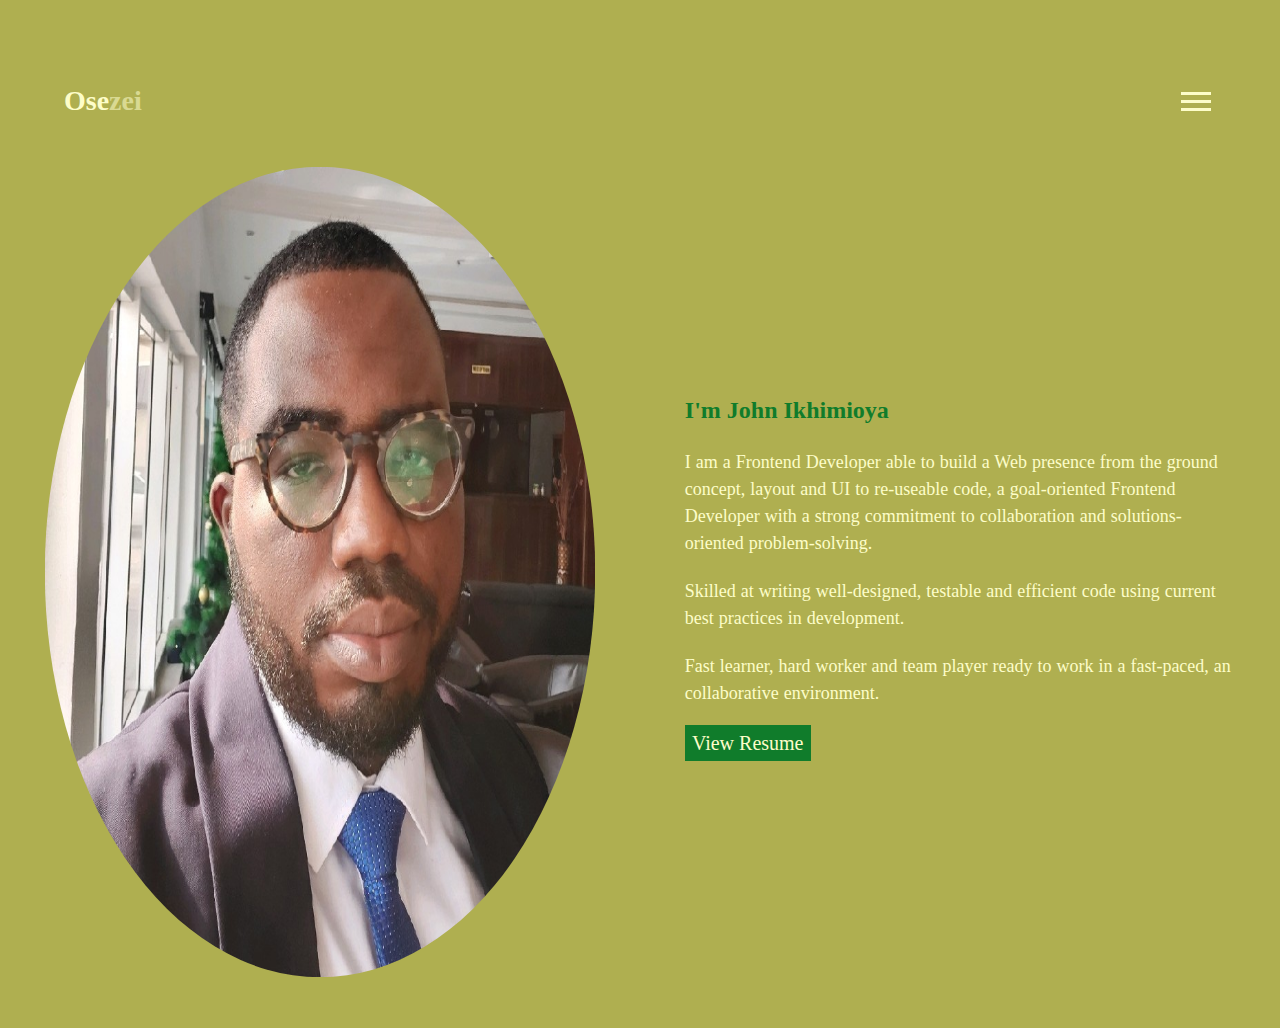
==== about.html @ 630dd433 "added about page" ====
<!DOCTYPE html>
<html lang="en">
  <head>
    <meta charset="UTF-8" />
    <meta http-equiv="X-UA-Compatible" content="IE=edge" />
    <meta name="viewport" content="width=device-width, initial-scale=1.0" />
    <link rel="stylesheet" href="stylesAbout.css" />
    <title>About</title>
  </head>
  <body>
    <!--header-->
    <header class="banner" id="home">
      <div class="navbar">
        <div class="nav-text">
          <h3>Ose<span>zei</span></h3>
        </div>

        <nav class="nav" id="nav">
          <div class="links-container">
            <ul class="links">
              <li><a href="./index.html" class="scroll-link">home</a></li>
              <li><a href="#" class="scroll-link">portfolio</a></li>
              <li><a href="#services" class="scroll-link">contact</a></li>
              <li>
                <button class="btn-to-close">
                  <a
                    >close<i class="fa fa-times-circle" aria-hidden="true"></i
                  ></a>
                </button>
              </li>
            </ul>
          </div>
        </nav>

        <!-- Nav burger -->
        <div class="burger">
          <div class="line1"></div>
          <div class="line2"></div>
          <div class="line3"></div>
        </div>
      </div>
    </header>

    <div id="about-me" class="page2">
      <!-- <div class="about">
        <h3>about <span>me</span></h3>
      </div> -->

      <!-- PICTURE AND TEXT CONTAINER -->
      <div class="about-me">
        <div class="self-container">
          <img src="./img/me.jpg" class="self" />
        </div>

        <div class="text-about-me">
          <h3>I'm John Ikhimioya</h3>
          <br />

          <p>
            I am a Frontend Developer able to build a Web presence from the
            ground concept, layout and UI to re-useable code, a goal-oriented
            Frontend Developer with a strong commitment to collaboration and
            solutions-oriented problem-solving.
          </p>
          <br />

          <p>
            Skilled at writing well-designed, testable and efficient code using
            current best practices in development.
          </p>
          <br />

          <p>
            Fast learner, hard worker and team player ready to work in a
            fast-paced, an collaborative environment.
          </p>
          <br />

          <div class="resume">
            <a href="#">View Resume</a>
          </div>
        </div>
      </div>
    </div>

    <script src="app.js"></script>
  </body>
</html>
---- stylesAbout.css ----
/* ABOUT PAGE */

*,
::after,
::before {
  margin: 0;
  padding: 0;
  box-sizing: border-box;
}
:root {
  --clr-green2: rgb(72, 161, 94);
  --clr-green: rgb(16, 124, 43);
  --clr-green1: rgb(16, 92, 16);
  --clr-yellow: rgb(253, 253, 201);
  --clr-yellow1: rgb(175, 175, 80);
  --jsqbjk: #c59d5f;
  --clr-black: #222;
  --clr-white: white;
  --clr-blue: rgb(14, 50, 97);
  --clr-background: rgba(255, 255, 255, 0.356);
  --clr-backgroung-about: rgba(207, 206, 206, 0.616);
}

body {
  line-height: 1.5;
  font-size: 0.875rem;
  /* font-family: 'poppins', sans-serif; */
  font-family: "Andada Pro", serif;
  overflow-x: hidden;
  background-color: var(--clr-yellow1);
}
h1,
h2,
h3,
h4,
h5,
h6,
p {
  /* color: #2a3a49; */
  color: var(--clr-black);
}
.nav-text h3 {
  color: var(--clr-yellow);
  font-size: 28px;
  cursor: pointer;
}
.nav-text span {
  opacity: 0.55;
}
.navbar {
  width: 90%;
  margin: 0 auto;
  padding-top: 5rem;
  display: flex;
  align-items: center;
  justify-content: space-between;
}
.nav {
  position: absolute;
  /* position: fixed; */
  right: 0px;
  height: 100vh;
  top: 0vh;
  background-color: var(--clr-green);
  width: 100%;
  z-index: 2;
  margin: 0 auto;
  padding: 1px 0;
  display: flex;
  flex-direction: column;
  align-items: center;
  transform: translateY(-100%);
  transition: transform 0.5s ease-in-out;
}
.nav ul {
  margin-top: 10rem;
}
.nav ul li {
  list-style: none;
  margin: 5px 0px;
  position: relative;
  text-align: center;
}

.nav a {
  text-decoration: none;
  font-size: 45px;
  font-weight: 100;
  letter-spacing: 0.09rem;
  color: var(--clr-yellow);
  cursor: pointer;
  transition: color 0.75s ease-in;
}
.nav a:hover {
  color: var(--clr-yellow1);
}
.nav a:active {
  color: var(--clr-blue);
}

.nav-active {
  transform: translateX(0%);
  position: fixed;
}
/* TOGGLE BUTTON */
.burger {
  display: block;
  cursor: pointer;
  transition: all 0.3s ease;
}
.show-burger {
  background-color: var(--clr-yellow);
  padding: 1.2rem;
  position: fixed;
  right: 3rem;
  top: 0;
  transform: translateX(-100%);
  transition: transform 0.3s ease;
}
.burger div {
  width: 30px;
  height: 3px;
  background-color: var(--clr-yellow);
  margin: 5px;
}

/* TOGGLE ANIMATION */
@keyframes navFade {
  from {
    opacity: 0;
    transform: translateX(50px);
  }
  to {
    opacity: 1;
    transform: translateX(0px);
  }
}
.btn-to-close {
  background: transparent;
  margin-top: 3rem;
  border: hidden;
}
.btn-to-close a {
  /* font-size: 16px; */
  font-size: 1rem;
}

.page2 {
  /* background-color: var(--clr-backgroung-about);
} */
}

.about h3 {
  font-size: 28px;
  text-transform: uppercase;
  color: var(--clr-green1);
  position: relative;
  text-align: center;
  padding-top: 2%;
  /* text-decoration: underline; */
}

.self {
  width: 100%;
  height: 100vh;
  padding: 7%;
  border-radius: 50%;
}
.about-me {
  display: grid;
  grid-template-columns: 1fr 1fr;
}
.text-about-me {
  margin-top: auto;
  margin-bottom: auto;
  padding: 7%;
}

.text-about-me h3 {
  font-size: 24px;
  text-align: left;
  color: var(--clr-green);
}

.text-about-me p {
  font-size: 18px;
  word-spacing: 0.5px;
  color: var(--clr-yellow);
}
.resume {
  /* margin-top: 10px; */
}
.resume a {
  text-decoration: none;
  background-color: var(--clr-green);
  padding: 1.3%;
  color: var(--clr-yellow);
  font-size: 20px;
}
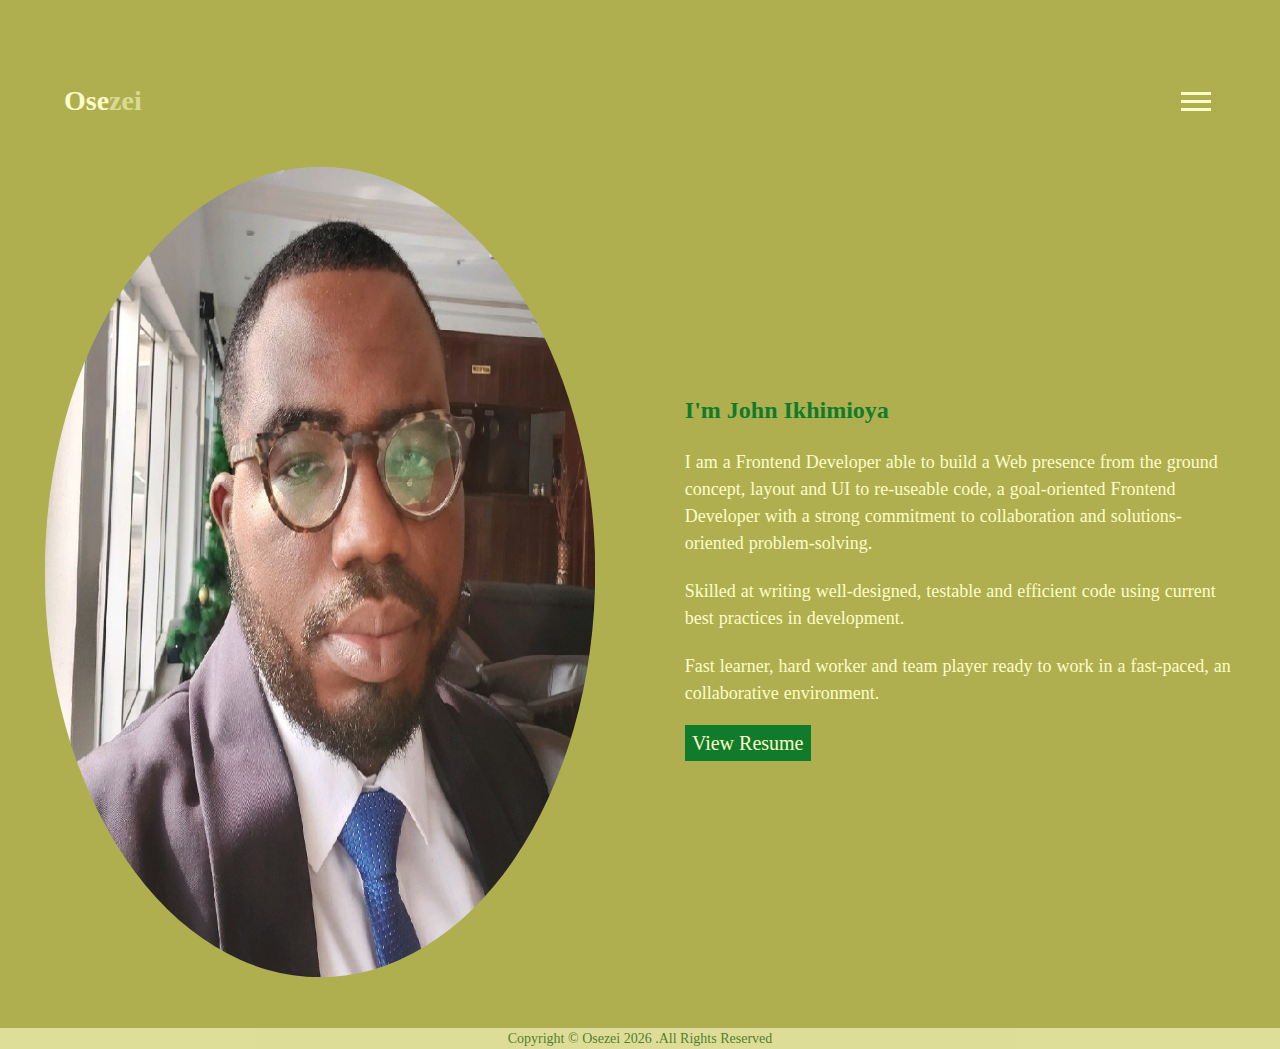
==== commit bce5dd4f: "deesktop version" ====
--- a/about.html
+++ b/about.html
@@ -19,8 +19,10 @@
           <div class="links-container">
             <ul class="links">
               <li><a href="./index.html" class="scroll-link">home</a></li>
-              <li><a href="#" class="scroll-link">portfolio</a></li>
-              <li><a href="#services" class="scroll-link">contact</a></li>
+              <li>
+                <a href="./projects.html" class="scroll-link">portfolio</a>
+              </li>
+              <li><a href="./contact.html" class="scroll-link">contact</a></li>
               <li>
                 <button class="btn-to-close">
                   <a
@@ -83,6 +85,16 @@
       </div>
     </div>
 
+    <!--footer-->
+    <footer>
+      <div class="footer-section">
+        <p>
+          copyright &copy; Osezei
+          <span id="date"></span>
+          .all rights reserved
+        </p>
+      </div>
+    </footer>
     <script src="app.js"></script>
   </body>
 </html>
--- a/stylesAbout.css
+++ b/stylesAbout.css
@@ -187,9 +187,7 @@
   word-spacing: 0.5px;
   color: var(--clr-yellow);
 }
-.resume {
-  /* margin-top: 10px; */
-}
+
 .resume a {
   text-decoration: none;
   background-color: var(--clr-green);
@@ -197,3 +195,19 @@
   color: var(--clr-yellow);
   font-size: 20px;
 }
+
+.footer-section {
+  /* display: none; */
+  position: absolute;
+  bottom: -100;
+  background-color: var(--clr-yellow);
+  opacity: 0.6;
+  width: 100%;
+  text-align: center;
+}
+.footer-section p {
+  color: var(--clr-green1);
+  font-weight: 500;
+  font-size: 14px;
+  text-transform: capitalize;
+}
